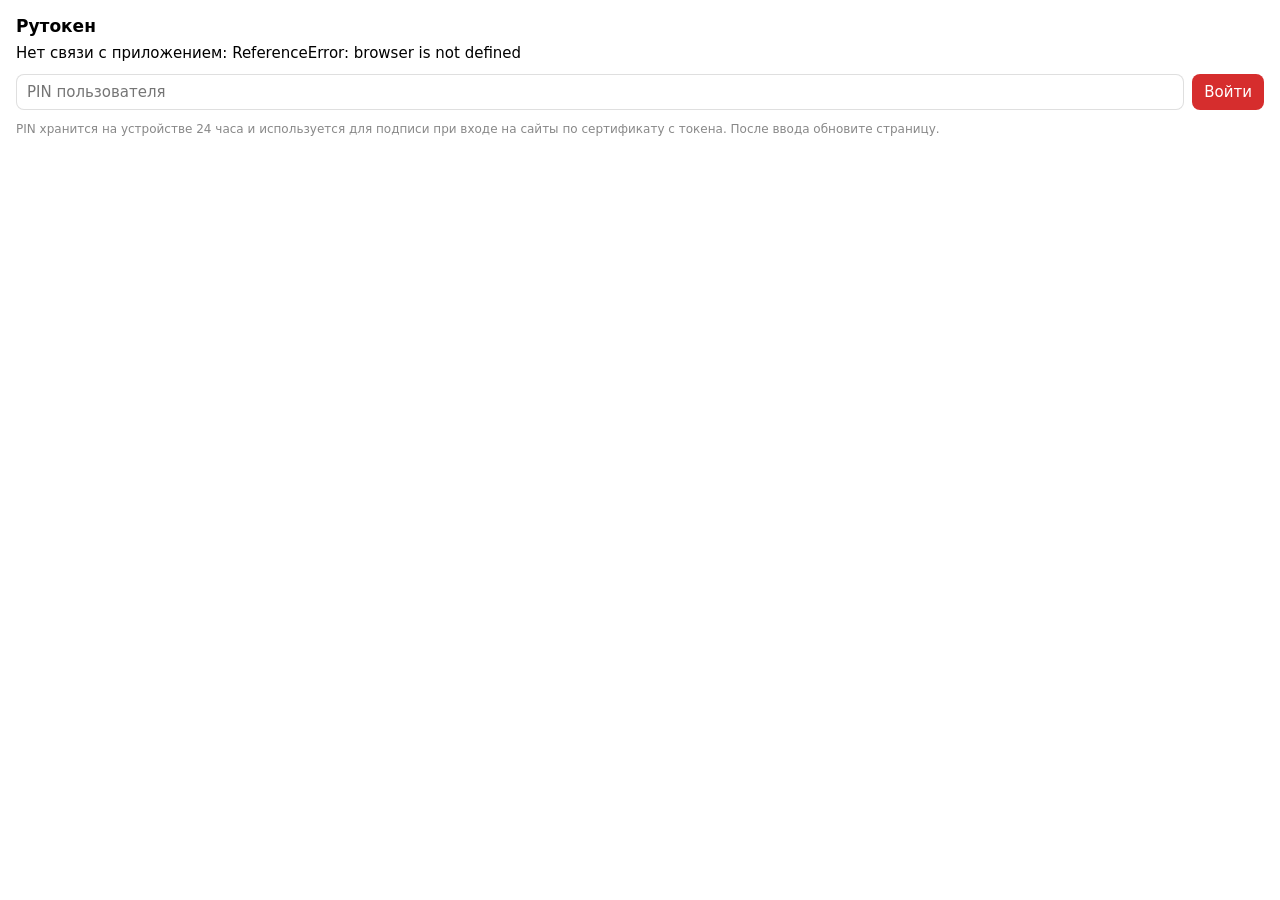
==== App/SafariExtension/Resources/popup.html @ 89098b98 "Safari extension prototype: PIN entry in a Safari popup for the token extension The CryptoTokenKit e" ====
<!doctype html>
<html lang="ru">
<head>
  <meta charset="utf-8">
  <meta name="viewport" content="width=device-width, initial-scale=1">
  <link rel="stylesheet" href="popup.css">
  <script type="module" src="popup.js"></script>
</head>
<body>
  <h1>Рутокен</h1>
  <p id="status">Проверяем…</p>
  <form id="pin-form">
    <input id="pin" type="password" autocomplete="off" autocapitalize="off" autocorrect="off"
           spellcheck="false" placeholder="PIN пользователя" enterkeyhint="go">
    <button type="submit">Войти</button>
  </form>
  <button id="forget" type="button" hidden>Забыть PIN</button>
  <p class="hint">PIN хранится на устройстве 24 часа и используется для подписи при входе на сайты
    по сертификату с токена. После ввода обновите страницу.</p>
</body>
</html>
---- App/SafariExtension/Resources/popup.css ----
:root { color-scheme: light dark; }
body { font: 15px -apple-system, system-ui, sans-serif; margin: 16px; min-width: 260px; }
h1 { font-size: 17px; margin: 0 0 8px; }
#status { margin: 0 0 12px; }
#status.ok { color: #1a7f37; }
form { display: flex; gap: 8px; }
input { flex: 1; font: inherit; padding: 8px 10px; border-radius: 8px; border: 1px solid #8884; }
button { font: inherit; padding: 8px 12px; border-radius: 8px; border: 0; background: #d62d2d; color: #fff; }
#forget { margin-top: 12px; background: transparent; color: #d62d2d; padding: 0; }
.hint { color: #888; font-size: 12px; margin-top: 12px; }
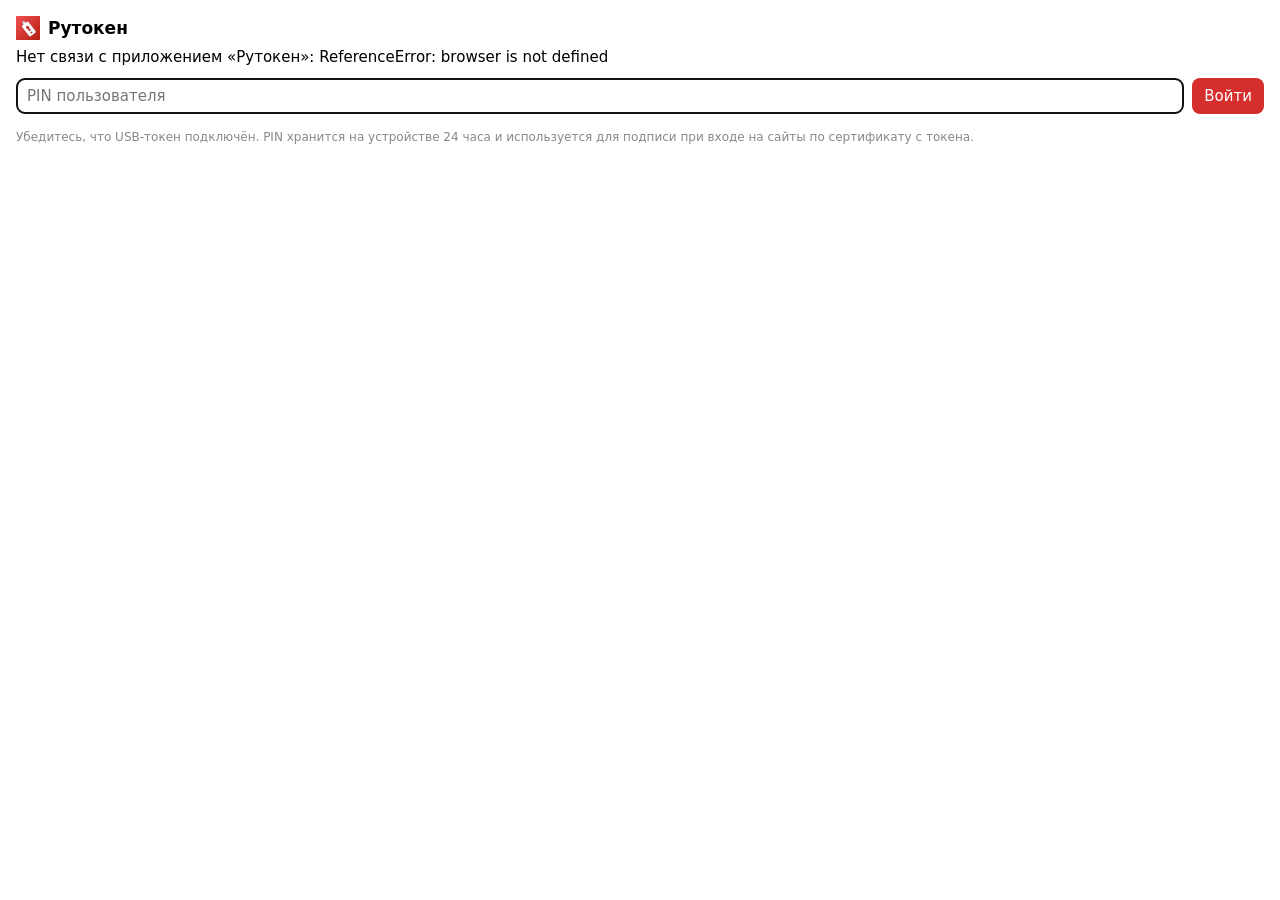
==== commit 5ce475b0: "Safari extension hints: badge without PIN, PIN page in place of failed loads, failure reasons The to" ====
--- a/App/SafariExtension/Resources/popup.html
+++ b/App/SafariExtension/Resources/popup.html
@@ -3,11 +3,13 @@
 <head>
   <meta charset="utf-8">
   <meta name="viewport" content="width=device-width, initial-scale=1">
+  <title>Рутокен</title>
   <link rel="stylesheet" href="popup.css">
   <script type="module" src="popup.js"></script>
 </head>
 <body>
-  <h1>Рутокен</h1>
+  <h1><img src="images/icon-48.png" alt="" width="24" height="24"> Рутокен</h1>
+  <p id="intro" hidden>Сайт <b id="site"></b> запрашивает сертификат с токена.</p>
   <p id="status">Проверяем…</p>
   <form id="pin-form">
     <input id="pin" type="password" autocomplete="off" autocapitalize="off" autocorrect="off"
@@ -15,7 +17,8 @@
     <button type="submit">Войти</button>
   </form>
   <button id="forget" type="button" hidden>Забыть PIN</button>
-  <p class="hint">PIN хранится на устройстве 24 часа и используется для подписи при входе на сайты
-    по сертификату с токена. После ввода обновите страницу.</p>
+  <button id="back" type="button" hidden>Открыть сайт</button>
+  <p class="hint">Убедитесь, что USB-токен подключён. PIN хранится на устройстве 24 часа и используется
+    для подписи при входе на сайты по сертификату с токена.</p>
 </body>
 </html>
--- a/App/SafariExtension/Resources/popup.css
+++ b/App/SafariExtension/Resources/popup.css
@@ -1,10 +1,14 @@
 :root { color-scheme: light dark; }
 body { font: 15px -apple-system, system-ui, sans-serif; margin: 16px; min-width: 260px; }
-h1 { font-size: 17px; margin: 0 0 8px; }
+body.page { max-width: 480px; margin: 48px auto; padding: 0 16px; font-size: 17px; }
+h1 { display: flex; align-items: center; gap: 8px; font-size: 17px; margin: 0 0 8px; }
+body.page h1 { font-size: 22px; }
 #status { margin: 0 0 12px; }
 #status.ok { color: #1a7f37; }
+#status.warn { color: #c62828; }
 form { display: flex; gap: 8px; }
-input { flex: 1; font: inherit; padding: 8px 10px; border-radius: 8px; border: 1px solid #8884; }
+input { flex: 1; min-width: 0; font: inherit; padding: 8px 10px; border-radius: 8px; border: 1px solid #8884; }
 button { font: inherit; padding: 8px 12px; border-radius: 8px; border: 0; background: #d62d2d; color: #fff; }
-#forget { margin-top: 12px; background: transparent; color: #d62d2d; padding: 0; }
-.hint { color: #888; font-size: 12px; margin-top: 12px; }
+#forget, #back { margin-top: 12px; background: transparent; color: #d62d2d; padding: 0; }
+.hint { color: #888; font-size: 12px; margin-top: 16px; }
+body.page .hint { font-size: 14px; }
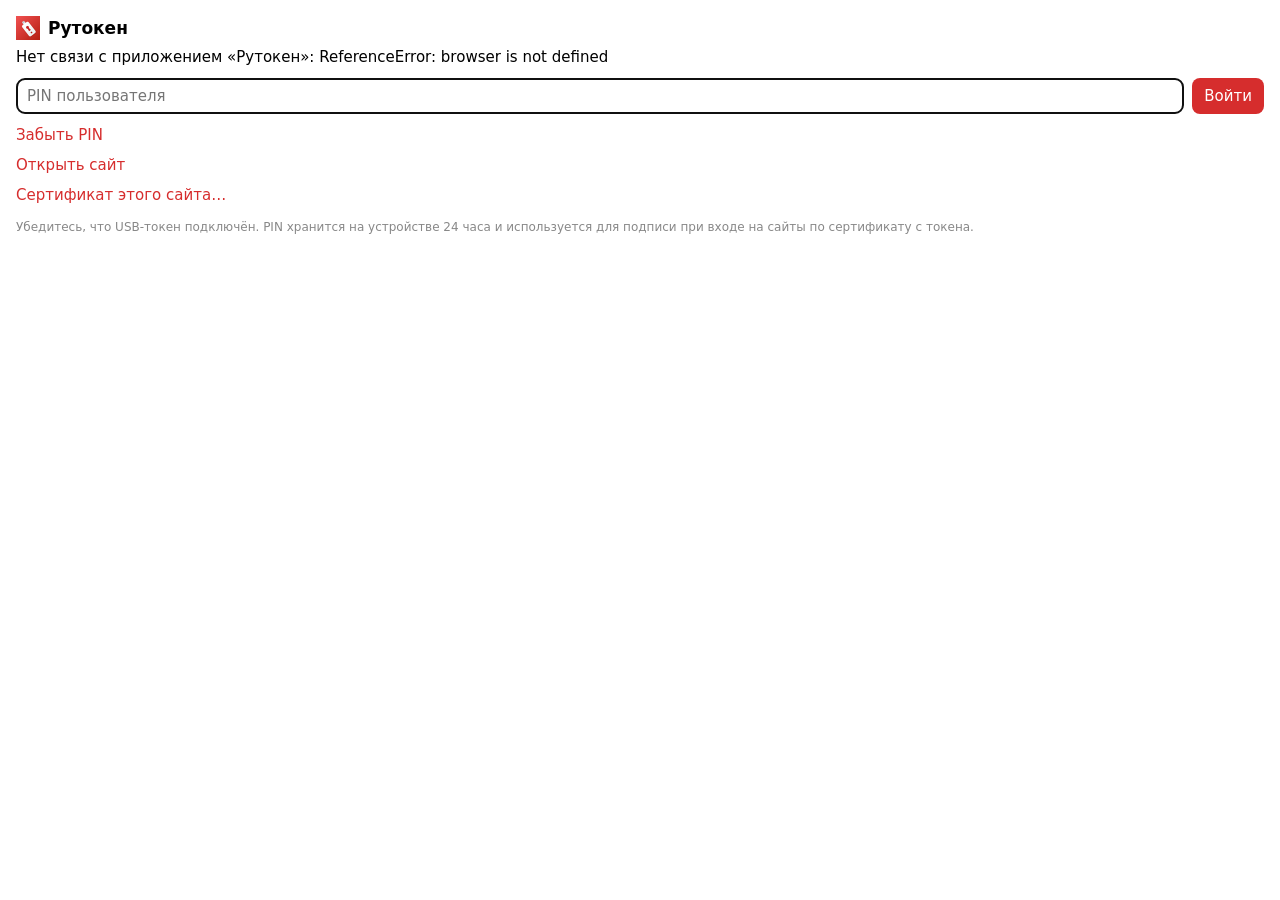
==== commit cec4390a: "Root CA profile from a site: button in the app and in the Safari extension RootCertificateFinder rea" ====
--- a/App/SafariExtension/Resources/popup.html
+++ b/App/SafariExtension/Resources/popup.html
@@ -18,6 +18,7 @@
   </form>
   <button id="forget" type="button" hidden>Забыть PIN</button>
   <button id="back" type="button" hidden>Открыть сайт</button>
+  <button id="root" type="button" class="link">Сертификат этого сайта…</button>
   <p class="hint">Убедитесь, что USB-токен подключён. PIN хранится на устройстве 24 часа и используется
     для подписи при входе на сайты по сертификату с токена.</p>
 </body>
--- a/App/SafariExtension/Resources/popup.css
+++ b/App/SafariExtension/Resources/popup.css
@@ -9,6 +9,6 @@
 form { display: flex; gap: 8px; }
 input { flex: 1; min-width: 0; font: inherit; padding: 8px 10px; border-radius: 8px; border: 1px solid #8884; }
 button { font: inherit; padding: 8px 12px; border-radius: 8px; border: 0; background: #d62d2d; color: #fff; }
-#forget, #back { margin-top: 12px; background: transparent; color: #d62d2d; padding: 0; }
+#forget, #back, .link { margin-top: 12px; background: transparent; color: #d62d2d; padding: 0; display: block; }
 .hint { color: #888; font-size: 12px; margin-top: 16px; }
 body.page .hint { font-size: 14px; }
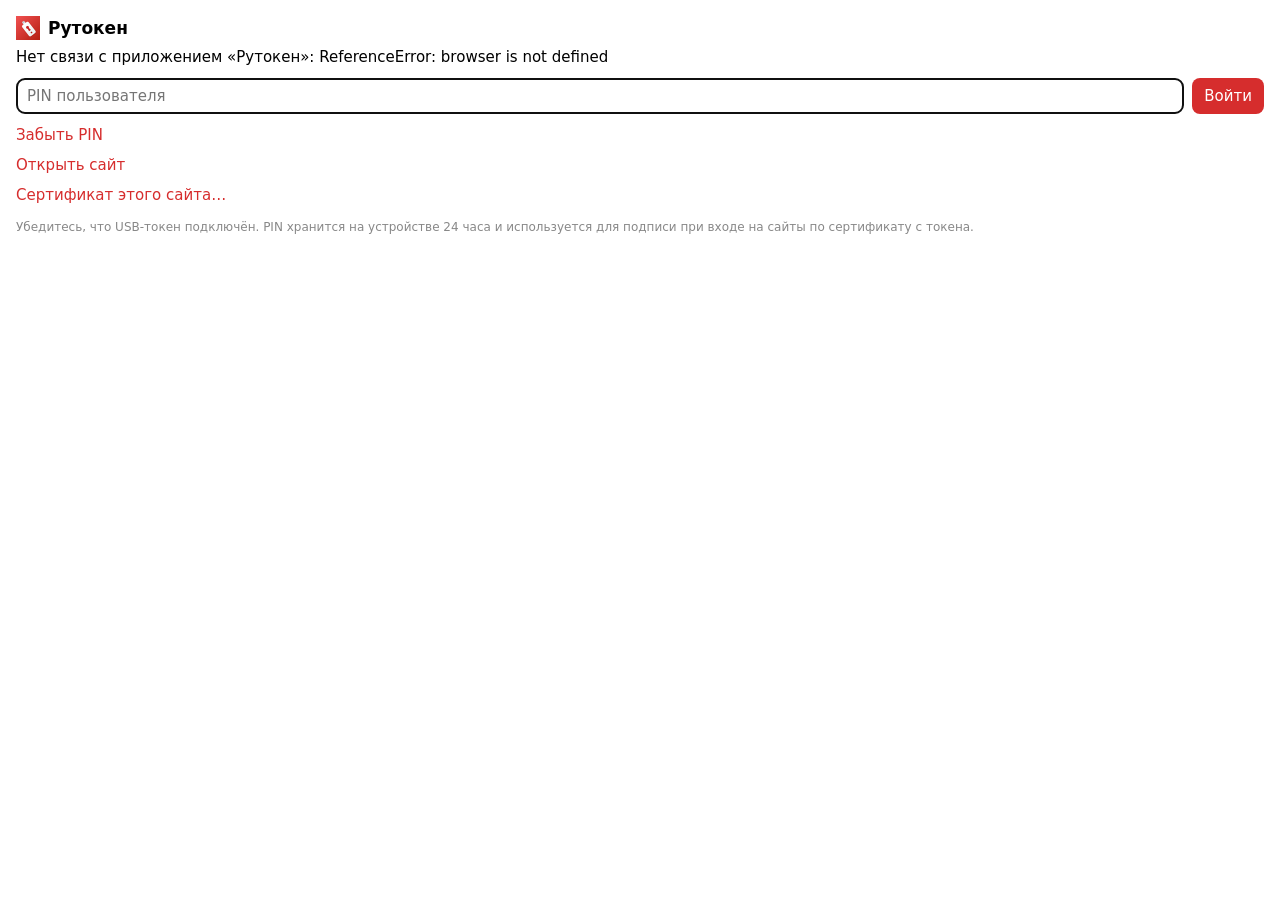
==== commit 92873679: "Readiness checklist with deep links to Settings; 1.3 (4) The app shows what Safari sign-in needs and" ====
--- a/App/SafariExtension/Resources/popup.html
+++ b/App/SafariExtension/Resources/popup.html
@@ -11,6 +11,8 @@
   <h1><img src="images/icon-48.png" alt="" width="24" height="24"> Рутокен</h1>
   <p id="intro" hidden>Сайт <b id="site"></b> запрашивает сертификат с токена.</p>
   <p id="status">Проверяем…</p>
+  <p id="access" class="warn" hidden>Расширению не разрешён доступ к сайтам — без него «Рутокен» не сможет
+    подсказать, когда нужен PIN. <button id="grant" type="button" class="link">Разрешить на всех сайтах</button></p>
   <form id="pin-form">
     <input id="pin" type="password" autocomplete="off" autocapitalize="off" autocorrect="off"
            spellcheck="false" placeholder="PIN пользователя" enterkeyhint="go">
--- a/App/SafariExtension/Resources/popup.css
+++ b/App/SafariExtension/Resources/popup.css
@@ -12,3 +12,5 @@
 #forget, #back, .link { margin-top: 12px; background: transparent; color: #d62d2d; padding: 0; display: block; }
 .hint { color: #888; font-size: 12px; margin-top: 16px; }
 body.page .hint { font-size: 14px; }
+#access { font-size: 13px; }
+.warn { color: #c62828; }
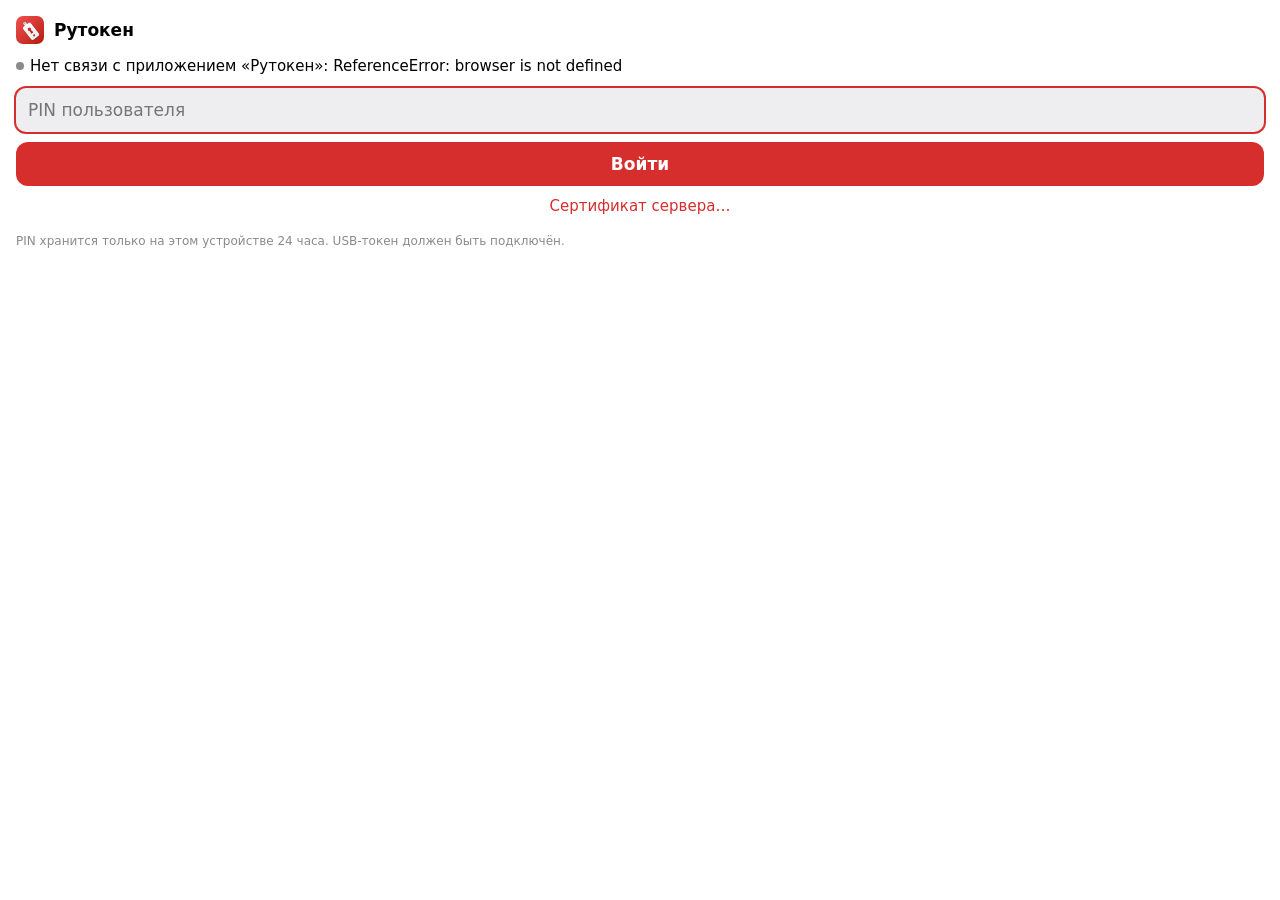
==== commit 6aaff7f4: "Apple-style UI pass: setup screen and Safari extension pages; 1.4 (5) App: summary header with remai" ====
--- a/App/SafariExtension/Resources/popup.html
+++ b/App/SafariExtension/Resources/popup.html
@@ -8,7 +8,7 @@
   <script type="module" src="popup.js"></script>
 </head>
 <body>
-  <h1><img src="images/icon-48.png" alt="" width="24" height="24"> Рутокен</h1>
+  <h1><img src="images/icon-96.png" alt=""> Рутокен</h1>
   <p id="intro" hidden>Сайт <b id="site"></b> запрашивает сертификат с токена.</p>
   <p id="status">Проверяем…</p>
   <p id="access" class="warn" hidden>Расширению не разрешён доступ к сайтам — без него «Рутокен» не сможет
@@ -20,8 +20,7 @@
   </form>
   <button id="forget" type="button" hidden>Забыть PIN</button>
   <button id="back" type="button" hidden>Открыть сайт</button>
-  <button id="root" type="button" class="link">Сертификат этого сайта…</button>
-  <p class="hint">Убедитесь, что USB-токен подключён. PIN хранится на устройстве 24 часа и используется
-    для подписи при входе на сайты по сертификату с токена.</p>
+  <button id="root" type="button" class="link">Сертификат сервера…</button>
+  <p class="hint">PIN хранится только на этом устройстве 24 часа. USB-токен должен быть подключён.</p>
 </body>
 </html>
--- a/App/SafariExtension/Resources/popup.css
+++ b/App/SafariExtension/Resources/popup.css
@@ -1,16 +1,52 @@
-:root { color-scheme: light dark; }
-body { font: 15px -apple-system, system-ui, sans-serif; margin: 16px; min-width: 260px; }
-body.page { max-width: 480px; margin: 48px auto; padding: 0 16px; font-size: 17px; }
-h1 { display: flex; align-items: center; gap: 8px; font-size: 17px; margin: 0 0 8px; }
-body.page h1 { font-size: 22px; }
-#status { margin: 0 0 12px; }
-#status.ok { color: #1a7f37; }
-#status.warn { color: #c62828; }
-form { display: flex; gap: 8px; }
-input { flex: 1; min-width: 0; font: inherit; padding: 8px 10px; border-radius: 8px; border: 1px solid #8884; }
-button { font: inherit; padding: 8px 12px; border-radius: 8px; border: 0; background: #d62d2d; color: #fff; }
-#forget, #back, .link { margin-top: 12px; background: transparent; color: #d62d2d; padding: 0; display: block; }
-.hint { color: #888; font-size: 12px; margin-top: 16px; }
-body.page .hint { font-size: 14px; }
-#access { font-size: 13px; }
-.warn { color: #c62828; }
+/* iOS look: system font and colors, grouped fills, 44 pt controls, tint for actions. */
+:root {
+  color-scheme: light dark;
+  --tint: #d62d2d;
+  --label: CanvasText;
+  --secondary: rgba(60, 60, 67, 0.6);
+  --fill: rgba(118, 118, 128, 0.12);
+  --green: #248a3d;
+  --orange: #c93400;
+}
+@media (prefers-color-scheme: dark) {
+  :root { --tint: #ff453a; --secondary: rgba(235, 235, 245, 0.6); --fill: rgba(118, 118, 128, 0.24); --green: #30d158; --orange: #ff9f0a; }
+}
+* { box-sizing: border-box; }
+[hidden] { display: none !important; }
+body { font: 15px/1.35 -apple-system, system-ui, sans-serif; margin: 0; padding: 16px; min-width: 300px; -webkit-text-size-adjust: 100%; }
+body.page { max-width: 440px; margin: 0 auto; padding: 32px 20px; font-size: 17px; }
+
+h1 { display: flex; align-items: center; gap: 10px; font-size: 17px; font-weight: 600; margin: 0 0 12px; }
+h1 img { width: 28px; height: 28px; border-radius: 7px; }
+body.page h1 { font-size: 22px; font-weight: 700; }
+body.page h1 img { width: 36px; height: 36px; border-radius: 8px; }
+h2 { font-size: 13px; font-weight: 400; text-transform: uppercase; color: var(--secondary); margin: 20px 0 6px; }
+
+p { margin: 0 0 12px; }
+#intro { color: var(--secondary); }
+#status { display: flex; align-items: center; gap: 6px; font-size: 15px; }
+#status::before { content: ""; width: 8px; height: 8px; border-radius: 50%; background: var(--secondary); flex: none; }
+#status:empty { display: none; }
+#status.ok::before { background: var(--green); }
+#status.warn { color: var(--orange); }
+#status.warn::before { background: var(--orange); }
+
+form { display: flex; flex-direction: column; gap: 10px; }
+input {
+  width: 100%; height: 44px; padding: 0 12px; border: 0; border-radius: 10px;
+  background: var(--fill); color: inherit; font: inherit; font-size: 17px; outline: none;
+}
+input:focus { box-shadow: 0 0 0 2px var(--tint); }
+button {
+  height: 44px; border: 0; border-radius: 12px; background: var(--tint); color: #fff;
+  font: inherit; font-size: 17px; font-weight: 600; width: 100%;
+}
+button:active { opacity: 0.7; }
+button.link, #forget, #back, #grant {
+  height: auto; width: auto; background: none; color: var(--tint); font-weight: 400; padding: 10px 0 0;
+  display: block; font-size: 15px; margin: 0 auto; text-align: center;
+}
+#access { color: var(--orange); font-size: 13px; }
+#access #grant { display: inline; padding: 0; font-size: 13px; }
+.hint { color: var(--secondary); font-size: 12px; margin-top: 16px; }
+body.page .hint { font-size: 13px; }
